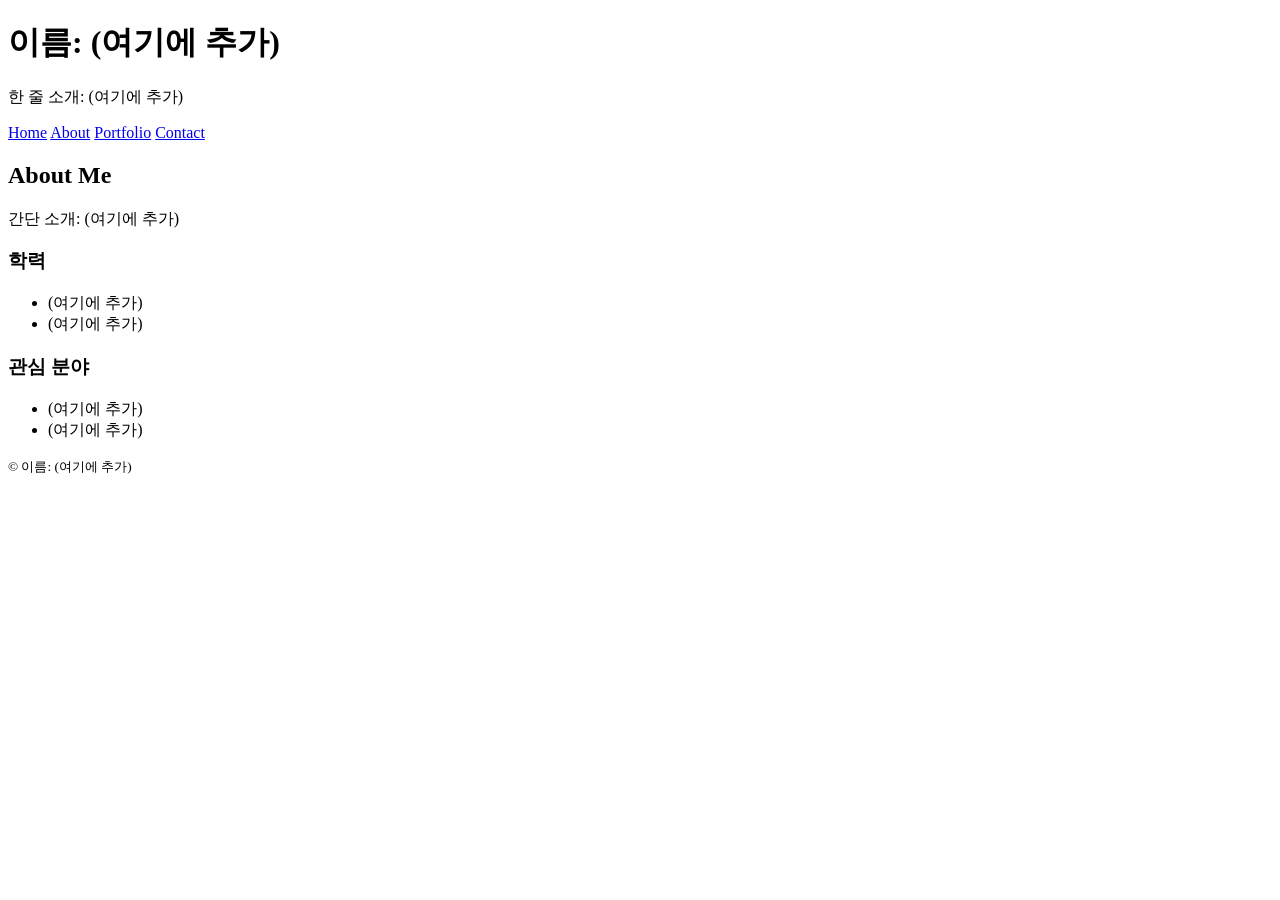
==== about.html @ bc3d6053 "Add files via upload" ====
<!DOCTYPE html>
<html lang="ko">

<head>
  <meta charset="UTF-8" />
  <meta name="viewport" content="width=device-width, initial-scale=1.0" />
  <title>인터넷활용 실습 템플릿</title>
  <link rel="stylesheet" href="style.css">
</head>

<body>
  <header>
    <h1>이름: (여기에 추가)</h1>
    <p class="subtitle">한 줄 소개: (여기에 추가)</p>
  </header>
  <nav>
    <a href="index.html">Home</a>
    <a href="about.html">About</a>
    <a href="portfolio.html">Portfolio</a>
    <a href="contact.html">Contact</a>
  </nav>
  <main class="container">
    <section>
      <h2>About Me</h2>
      <p>간단 소개: (여기에 추가)</p>
      <h3>학력</h3>
      <ul>
        <li>(여기에 추가)</li>
        <li>(여기에 추가)</li>
      </ul>
      <h3>관심 분야</h3>
      <ul>
        <li>(여기에 추가)</li>
        <li>(여기에 추가)</li>
      </ul>
    </section>
  </main>
  <footer>
    <small>&copy; <span id="year"></span> 이름: (여기에 추가)</small>
  </footer>
  <script src="script.js"></script>
</body>

</html>
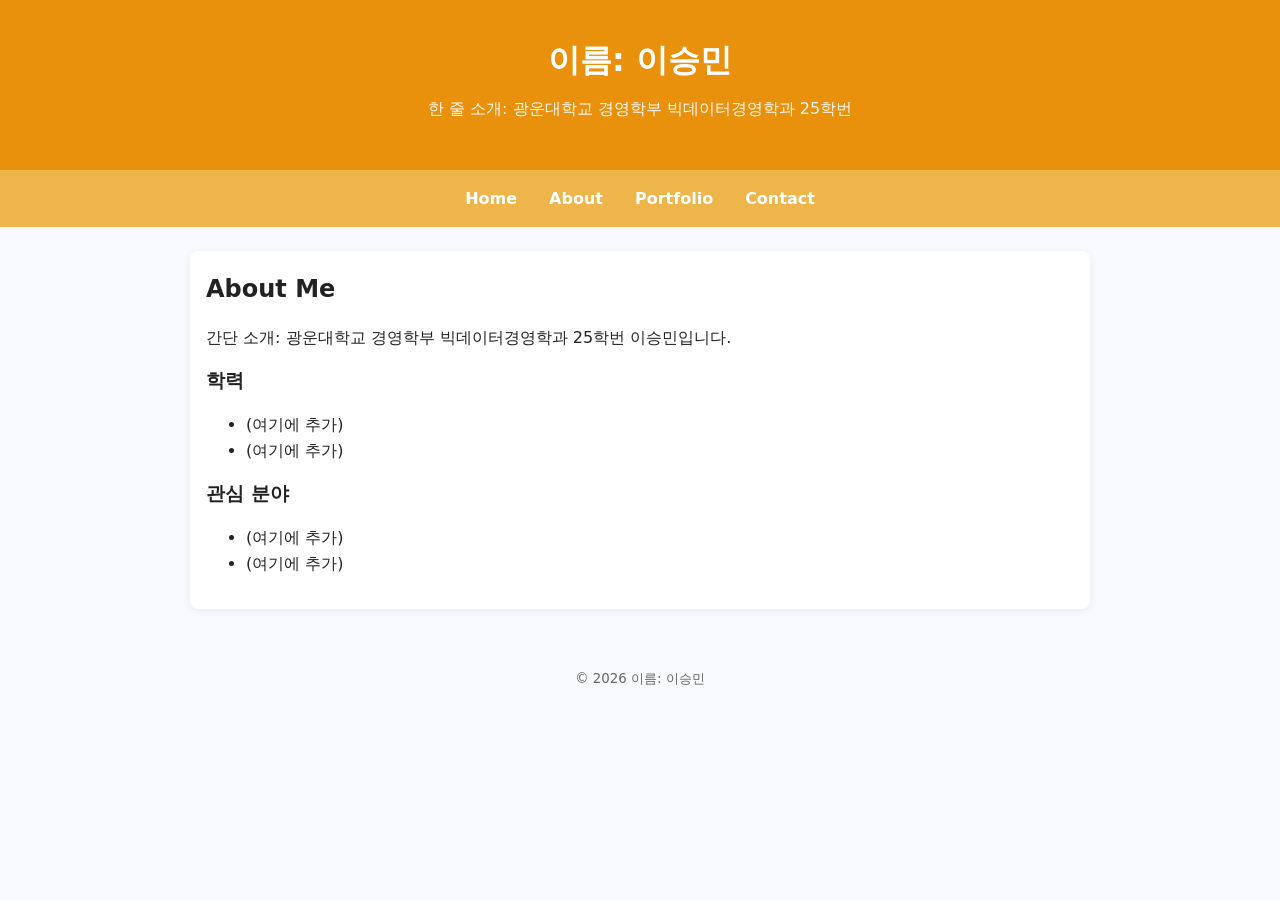
==== commit 49d9b9f7: "Add files via upload" ====
--- a/about.html
+++ b/about.html
@@ -4,14 +4,14 @@
 <head>
   <meta charset="UTF-8" />
   <meta name="viewport" content="width=device-width, initial-scale=1.0" />
-  <title>인터넷활용 실습 템플릿</title>
+  <title>이승민의 홈페이지</title>
   <link rel="stylesheet" href="style.css">
 </head>
 
 <body>
   <header>
-    <h1>이름: (여기에 추가)</h1>
-    <p class="subtitle">한 줄 소개: (여기에 추가)</p>
+    <h1>이름: 이승민</h1>
+    <p class="subtitle">한 줄 소개: 광운대학교 경영학부 빅데이터경영학과 25학번</p>
   </header>
   <nav>
     <a href="index.html">Home</a>
@@ -22,7 +22,7 @@
   <main class="container">
     <section>
       <h2>About Me</h2>
-      <p>간단 소개: (여기에 추가)</p>
+      <p>간단 소개: 광운대학교 경영학부 빅데이터경영학과 25학번 이승민입니다.</p>
       <h3>학력</h3>
       <ul>
         <li>(여기에 추가)</li>
@@ -36,7 +36,7 @@
     </section>
   </main>
   <footer>
-    <small>&copy; <span id="year"></span> 이름: (여기에 추가)</small>
+    <small>&copy; <span id="year"></span> 이름: 이승민</small>
   </footer>
   <script src="script.js"></script>
 </body>
--- a/style.css
+++ b/style.css
@@ -0,0 +1,91 @@
+/* =============================================================
+   색상 테마는 "여기"에서 바꿉니다. (파랑 계열 기본)
+   원하는 색상 코드로 아래 4가지만 바꿔보세요.
+   ------------------------------------------------------------- */
+:root {
+  --primary: #e9900c;      /* 메인 포인트 색상 */
+  --primary-dark: #eeb54a; /* 호버/진한 포인트 */
+  --bg: #f7f9fc;           /* 전체 배경 색 */
+  --text: #222222;         /* 본문 글자 색 */
+}
+/* ============================================================= */
+
+* { box-sizing: border-box; }
+body {
+  margin: 0;
+  font-family: system-ui, -apple-system, "Segoe UI", Roboto, "Noto Sans KR", Arial, sans-serif;
+  background: var(--bg);
+  color: var(--text);
+  line-height: 1.6;
+}
+
+header {
+  padding: 2rem 1rem;
+  text-align: center;
+  background: var(--primary);
+  color: #ffffff;
+}
+header .subtitle { margin-top: .25rem; opacity: .95; }
+
+nav {
+  background: var(--primary-dark);
+  display: flex;
+  gap: 1rem;
+  padding: .75rem 1rem;
+  justify-content: center;
+  flex-wrap: wrap;
+}
+nav a {
+  color: #ffffff;
+  text-decoration: none;
+  font-weight: 600;
+  padding: .25rem .5rem;
+}
+nav a:hover { text-decoration: underline; }
+
+.container {
+  max-width: 900px;
+  margin: 1.5rem auto;
+  padding: 1rem;
+  background: #ffffff;
+  border-radius: 8px;
+  box-shadow: 0 2px 8px rgba(0,0,0,.06);
+}
+
+section { margin-bottom: 1rem; }
+h1, h2, h3 { margin: .2rem 0 .6rem; }
+
+.contact-form {
+  display: grid;
+  grid-template-columns: 1fr;
+  gap: .5rem;
+  margin-top: 1rem;
+}
+input, textarea {
+  width: 100%;
+  padding: .6rem;
+  border: 1px solid #ddd;
+  border-radius: 6px;
+  font: inherit;
+}
+button {
+  padding: .6rem .8rem;
+  border: none;
+  border-radius: 6px;
+  background: var(--primary);
+  color: #fff;
+  cursor: pointer;
+  font-weight: 600;
+}
+button:hover { background: var(--primary-dark); }
+
+footer {
+  text-align: center;
+  padding: 2rem 1rem;
+  color: #666;
+}
+
+@media (max-width: 600px) {
+  header h1 { font-size: 1.25rem; }
+  .container { margin: 1rem; padding: .75rem; }
+}
